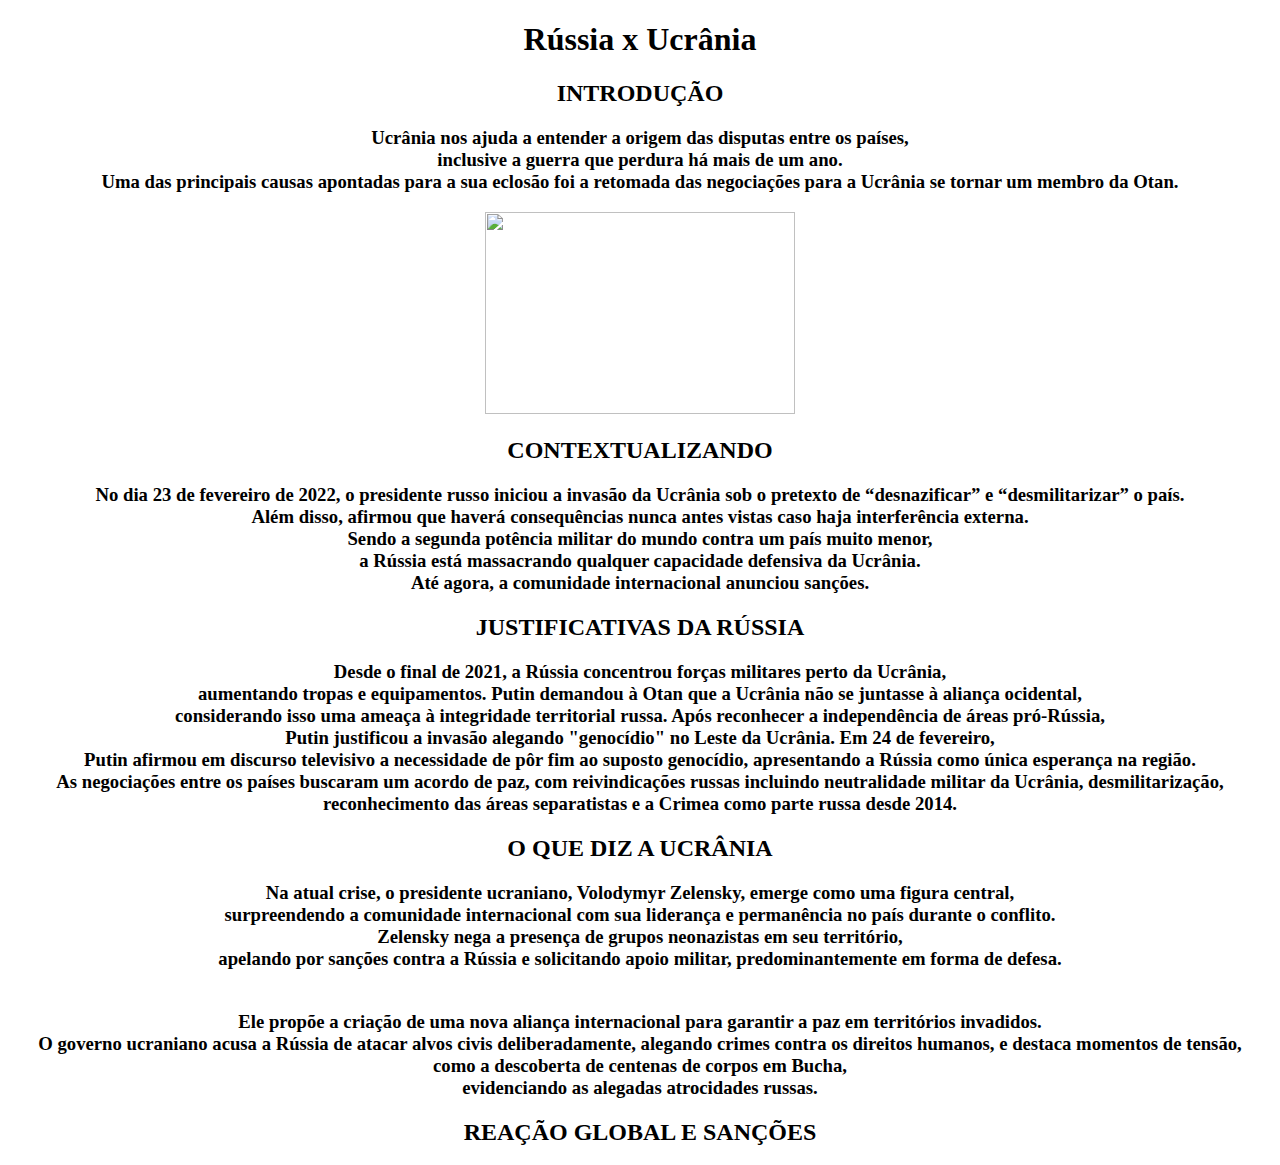
==== index.html @ 1dba1adb "começo" ====
<!doctype html>
<html>
<head>
    <center>
    <body bgcolor="white">

 <title>Rússia  x  Ucrânia </title>

 <h1> Rússia  x Ucrânia </h1>

 <p> <h2><b>INTRODUÇÃO </h2>

   <h3> Ucrânia nos ajuda a entender a origem das disputas entre os países,<br> inclusive a guerra que perdura há mais de um ano.
    <br> Uma das principais causas apontadas para a sua eclosão foi a retomada das negociações para a Ucrânia se tornar um membro da Otan.</B></h3>

    <img src="https://cbic.org.br/wp-content/uploads/2022/03/whatsapp-image-2022-03-08-at-1702271-1024x575.jpeg"height="202" width="310">

<h2><B>CONTEXTUALIZANDO</h2> 

<h3><P>No dia 23 de fevereiro de 2022, o presidente russo iniciou a invasão da Ucrânia sob o pretexto de “desnazificar” e “desmilitarizar” o país.<br>
     Além disso, afirmou que haverá consequências nunca antes vistas caso haja interferência externa.<br> Sendo a segunda potência militar do mundo contra um país muito menor,<br>
      a Rússia está massacrando qualquer capacidade defensiva da Ucrânia.<br> Até agora, a comunidade internacional anunciou sanções.</P></h3>

     <h2>JUSTIFICATIVAS DA RÚSSIA</h2>

     <h3><P>Desde o final de 2021, a Rússia concentrou forças militares perto da Ucrânia, <br>aumentando tropas e equipamentos. Putin demandou à Otan que a Ucrânia não se juntasse à aliança ocidental, <br> 
        considerando isso uma ameaça à integridade territorial russa. Após reconhecer a independência de áreas pró-Rússia,<br> Putin justificou a invasão alegando "genocídio" no Leste da Ucrânia. Em 24 de fevereiro,<br>
         Putin afirmou em discurso televisivo a necessidade de pôr fim ao suposto genocídio, apresentando a Rússia como única esperança na região. <br> 
         As negociações entre os países buscaram um acordo de paz, com reivindicações russas incluindo neutralidade militar da Ucrânia, desmilitarização,<br>
          reconhecimento das áreas separatistas e a Crimea como parte russa desde 2014.</P></h3>

     <h2>O QUE DIZ A UCRÂNIA</h2>

     <h3><p>Na atual crise, o presidente ucraniano, Volodymyr Zelensky, emerge como uma figura central, <br> surpreendendo a comunidade internacional com sua liderança e permanência no país durante o conflito.<br>
         Zelensky nega a presença de grupos neonazistas em seu território,<br> apelando por sanções contra a Rússia e solicitando apoio militar, predominantemente em forma de defesa.</p><br>
        Ele propõe a criação de uma nova aliança internacional para garantir a paz em territórios invadidos.<br>
         O governo ucraniano acusa a Rússia de atacar alvos civis deliberadamente, alegando crimes contra os direitos humanos, e destaca momentos de tensão, <br> 
         como a descoberta de centenas de corpos em Bucha, <br>evidenciando as alegadas atrocidades russas.</B></h3>

     <h2>REAÇÃO GLOBAL E SANÇÕES</h2>

     <h3></h3>
    
<p></h4> </p>
     </body>
    </center>
 <link rel="stylesheet" href="style.css">
</head>
<body>
 <script src="script.js"></script>
</body>
</html>
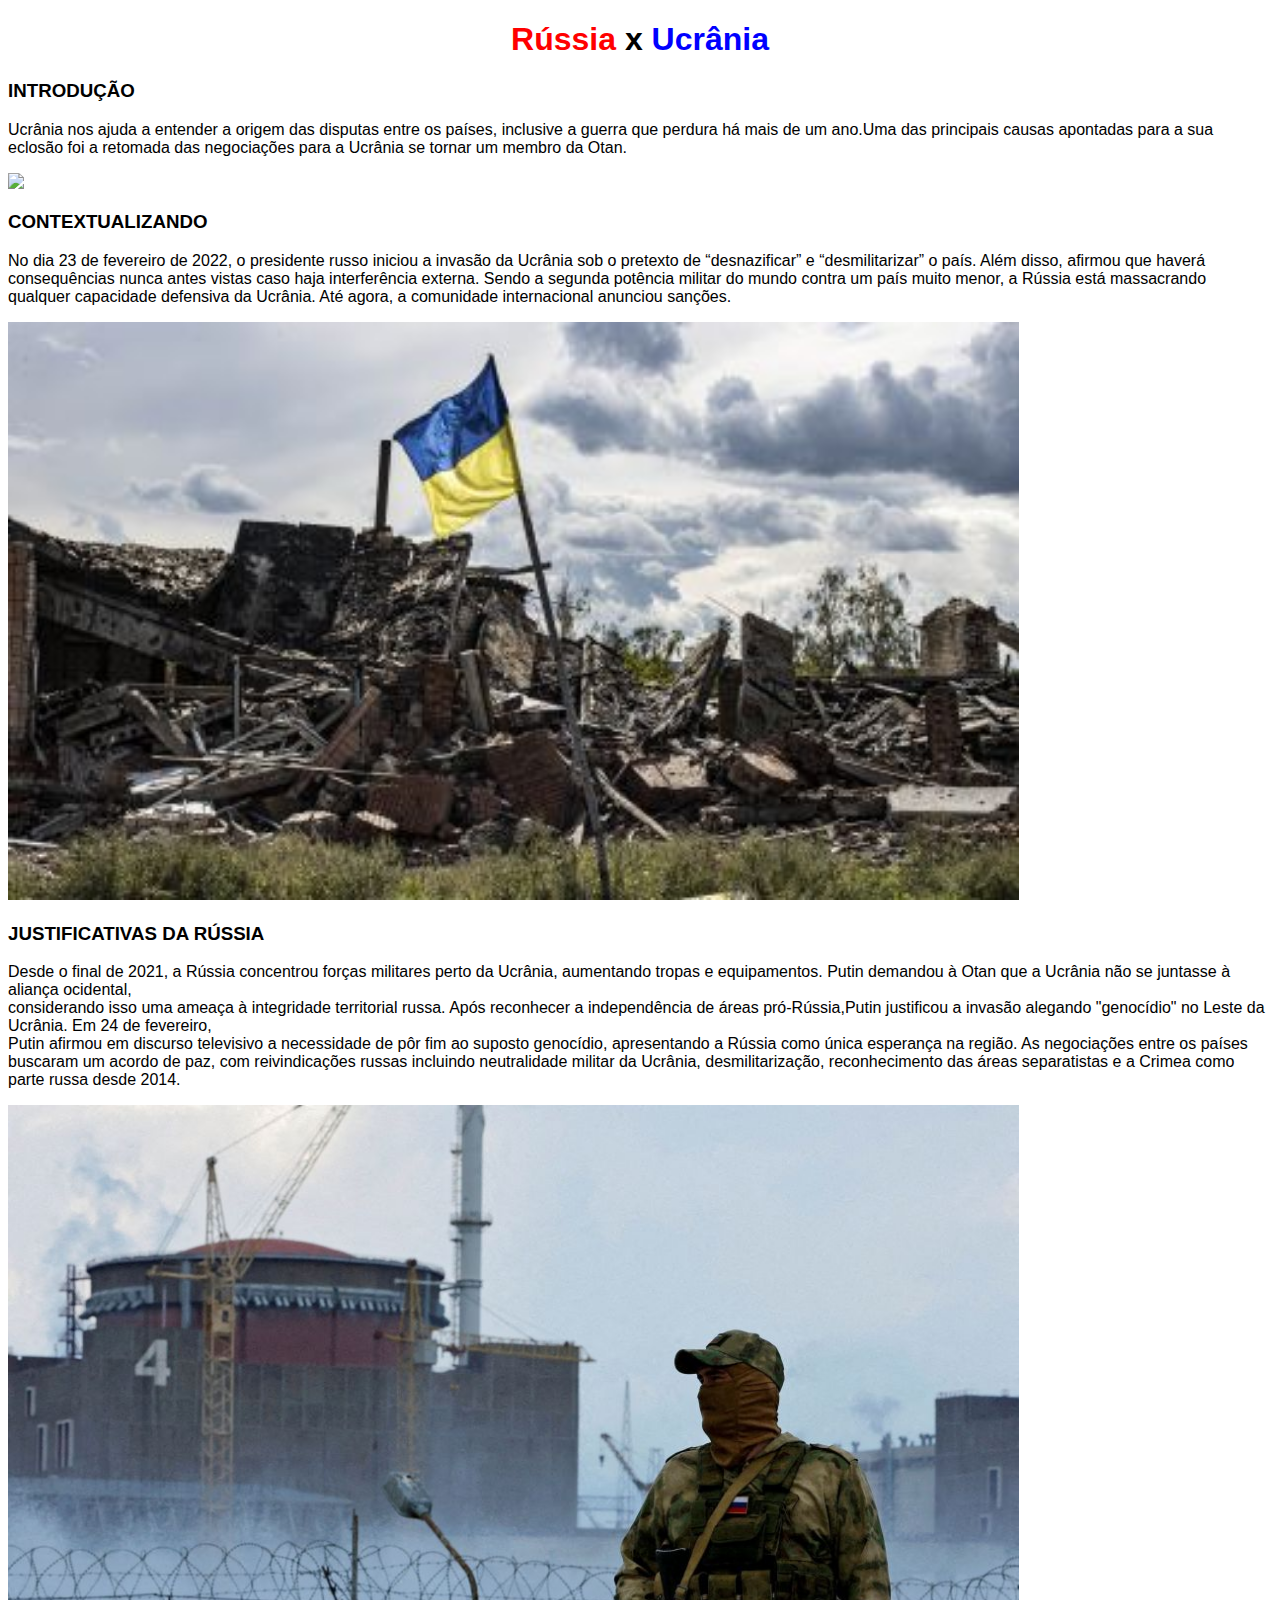
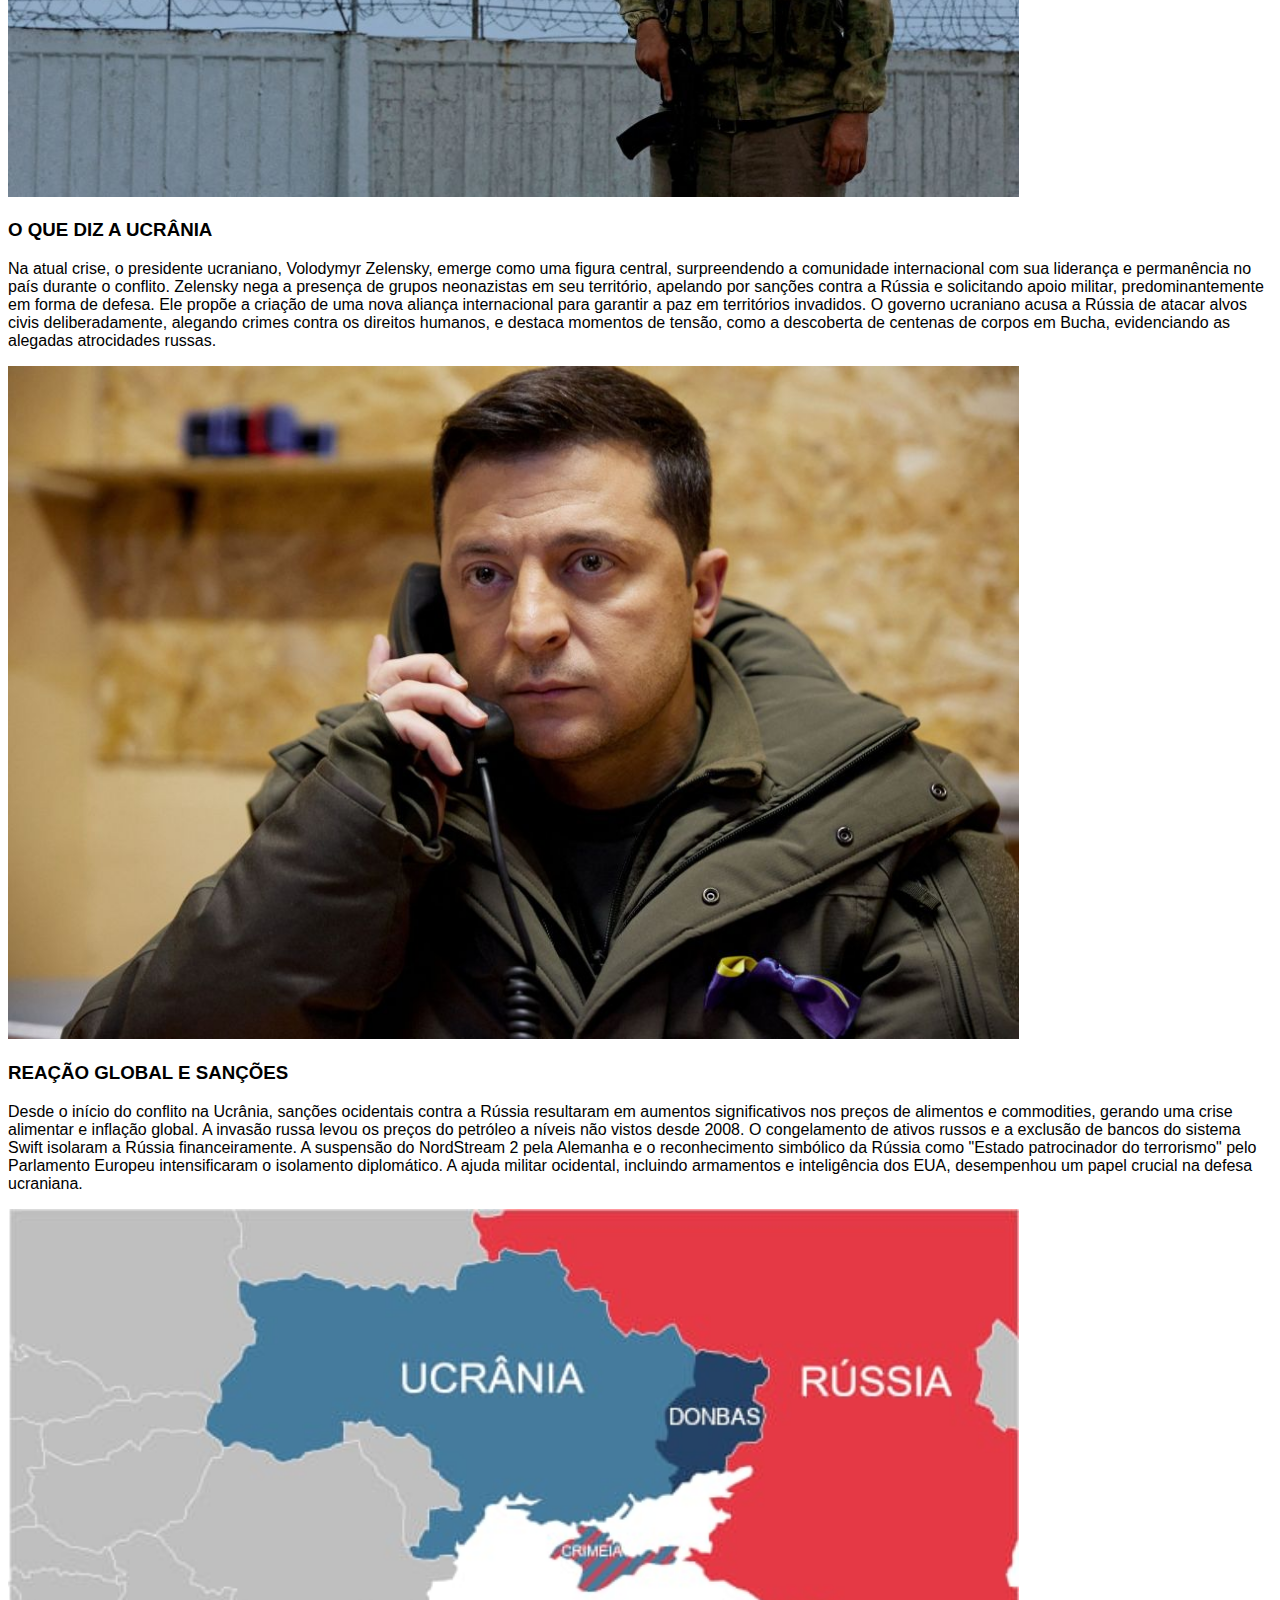
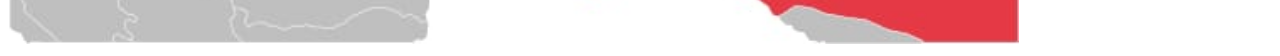
==== commit 7757f86f: "att responsive" ====
--- a/index.html
+++ b/index.html
@@ -1,53 +1,76 @@
+<!DOCTYPE html>
+<html lang="pt-br">
 
-<!doctype html>
-<html>
 <head>
-    <center>
-    <body bgcolor="white">
+    <meta charset="UTF-8">
+    <meta name="viewport" content="width=device-width, initial-scale=1.0">
+    <link rel="stylesheet" href="css/style.css">
+    <title>Projeto Nilton</title>
+</head>
 
- <title>Rússia  x  Ucrânia </title>
+<body>
+    <div class="lucas">
 
- <h1> Rússia  x Ucrânia </h1>
+        <h1><b style="color: red;"> Rússia</b> x <b style="color: blue;"> Ucrânia</b></h1>
 
- <p> <h2><b>INTRODUÇÃO </h2>
+        <h3>INTRODUÇÃO</h3>
+        <p>Ucrânia nos ajuda a entender a origem das disputas entre os países, inclusive a guerra que perdura há mais de
+            um
+            ano.Uma das principais causas apontadas para a sua eclosão foi a retomada das negociações para a Ucrânia se
+            tornar um membro da Otan.</p>
+        <img src="https://cbic.org.br/wp-content/uploads/2022/03/whatsapp-image-2022-03-08-at-1702271-1024x575.jpeg">
 
-   <h3> Ucrânia nos ajuda a entender a origem das disputas entre os países,<br> inclusive a guerra que perdura há mais de um ano.
-    <br> Uma das principais causas apontadas para a sua eclosão foi a retomada das negociações para a Ucrânia se tornar um membro da Otan.</B></h3>
+        <h3>CONTEXTUALIZANDO</h3>
+        <p>No dia 23 de fevereiro de 2022, o presidente russo iniciou a invasão da Ucrânia sob o pretexto de
+            “desnazificar”
+            e “desmilitarizar” o país.
+            Além disso, afirmou que haverá consequências nunca antes vistas caso haja interferência externa. Sendo a
+            segunda
+            potência militar do mundo contra um país muito menor,
+            a Rússia está massacrando qualquer capacidade defensiva da Ucrânia. Até agora, a comunidade internacional
+            anunciou sanções.</p>
+        <img src="img/bandeira.jpeg" alt="bandeira Ucrânia">
 
-    <img src="https://cbic.org.br/wp-content/uploads/2022/03/whatsapp-image-2022-03-08-at-1702271-1024x575.jpeg"height="202" width="310">
+    </div>
+    <div>
 
-<h2><B>CONTEXTUALIZANDO</h2> 
+        <h3>JUSTIFICATIVAS DA RÚSSIA</h3>
+        <p>Desde o final de 2021, a Rússia concentrou forças militares perto da Ucrânia, aumentando tropas e
+            equipamentos.
+            Putin demandou à Otan que a Ucrânia não se juntasse à aliança ocidental, <br>
+            considerando isso uma ameaça à integridade territorial russa. Após reconhecer a independência de áreas
+            pró-Rússia,Putin justificou a invasão alegando "genocídio" no Leste da Ucrânia. Em 24 de fevereiro,<br>
+            Putin afirmou em discurso televisivo a necessidade de pôr fim ao suposto genocídio, apresentando a Rússia
+            como
+            única esperança na região.
+            As negociações entre os países buscaram um acordo de paz, com reivindicações russas incluindo neutralidade
+            militar da Ucrânia, desmilitarização,
+            reconhecimento das áreas separatistas e a Crimea como parte russa desde 2014.</p>
+        <img src="img/soldado.jpeg" alt="militar">
+    </div>
+    <div>
+        <h3>O QUE DIZ A UCRÂNIA</h3>
+        <p>Na atual crise, o presidente ucraniano, Volodymyr Zelensky, emerge como uma figura central, surpreendendo a
+            comunidade internacional com sua liderança e permanência no país durante o conflito.
+            Zelensky nega a presença de grupos neonazistas em seu território, apelando por sanções contra a Rússia e
+            solicitando apoio militar, predominantemente em forma de defesa.
+            Ele propõe a criação de uma nova aliança internacional para garantir a paz em territórios invadidos.
+            O governo ucraniano acusa a Rússia de atacar alvos civis deliberadamente, alegando crimes contra os direitos
+            humanos, e destaca momentos de tensão,
+            como a descoberta de centenas de corpos em Bucha, evidenciando as alegadas atrocidades russas. </p>
+        <img src="img/ucrania.jpeg" alt="presidente">
+    </div>
+    <div>
+        <h3>REAÇÃO GLOBAL E SANÇÕES</h3>
+        <p>Desde o início do conflito na Ucrânia, sanções ocidentais contra a Rússia resultaram em aumentos
+            significativos nos preços de alimentos e commodities, gerando uma crise alimentar e inflação global. A
+            invasão russa levou os preços do petróleo a níveis não vistos desde 2008. O congelamento de ativos russos e
+            a exclusão de bancos do sistema Swift isolaram a Rússia financeiramente. A suspensão do NordStream 2 pela
+            Alemanha e o reconhecimento simbólico da Rússia como "Estado patrocinador do terrorismo" pelo Parlamento
+            Europeu intensificaram o isolamento diplomático. A ajuda militar ocidental, incluindo armamentos e
+            inteligência dos EUA, desempenhou um papel crucial na defesa ucraniana.</p>
+        <img src="img/ucrania-pais.jpeg" alt="país-mapa">
+    </div>
+</body>
 
-<h3><P>No dia 23 de fevereiro de 2022, o presidente russo iniciou a invasão da Ucrânia sob o pretexto de “desnazificar” e “desmilitarizar” o país.<br>
-     Além disso, afirmou que haverá consequências nunca antes vistas caso haja interferência externa.<br> Sendo a segunda potência militar do mundo contra um país muito menor,<br>
-      a Rússia está massacrando qualquer capacidade defensiva da Ucrânia.<br> Até agora, a comunidade internacional anunciou sanções.</P></h3>
-
-     <h2>JUSTIFICATIVAS DA RÚSSIA</h2>
-
-     <h3><P>Desde o final de 2021, a Rússia concentrou forças militares perto da Ucrânia, <br>aumentando tropas e equipamentos. Putin demandou à Otan que a Ucrânia não se juntasse à aliança ocidental, <br> 
-        considerando isso uma ameaça à integridade territorial russa. Após reconhecer a independência de áreas pró-Rússia,<br> Putin justificou a invasão alegando "genocídio" no Leste da Ucrânia. Em 24 de fevereiro,<br>
-         Putin afirmou em discurso televisivo a necessidade de pôr fim ao suposto genocídio, apresentando a Rússia como única esperança na região. <br> 
-         As negociações entre os países buscaram um acordo de paz, com reivindicações russas incluindo neutralidade militar da Ucrânia, desmilitarização,<br>
-          reconhecimento das áreas separatistas e a Crimea como parte russa desde 2014.</P></h3>
-
-     <h2>O QUE DIZ A UCRÂNIA</h2>
-
-     <h3><p>Na atual crise, o presidente ucraniano, Volodymyr Zelensky, emerge como uma figura central, <br> surpreendendo a comunidade internacional com sua liderança e permanência no país durante o conflito.<br>
-         Zelensky nega a presença de grupos neonazistas em seu território,<br> apelando por sanções contra a Rússia e solicitando apoio militar, predominantemente em forma de defesa.</p><br>
-        Ele propõe a criação de uma nova aliança internacional para garantir a paz em territórios invadidos.<br>
-         O governo ucraniano acusa a Rússia de atacar alvos civis deliberadamente, alegando crimes contra os direitos humanos, e destaca momentos de tensão, <br> 
-         como a descoberta de centenas de corpos em Bucha, <br>evidenciando as alegadas atrocidades russas.</B></h3>
-
-     <h2>REAÇÃO GLOBAL E SANÇÕES</h2>
-
-     <h3></h3>
-    
-<p></h4> </p>
-     </body>
-    </center>
- <link rel="stylesheet" href="style.css">
-</head>
-<body>
- <script src="script.js"></script>
-</body>
 </html>--- a/css/style.css
+++ b/css/style.css
@@ -0,0 +1,13 @@
+@charset "UTF-8";
+
+body{
+    font-family: Arial, Helvetica, sans-serif;
+}
+
+h1{
+    text-align: center;
+}
+ 
+img{
+    width: 80%;
+}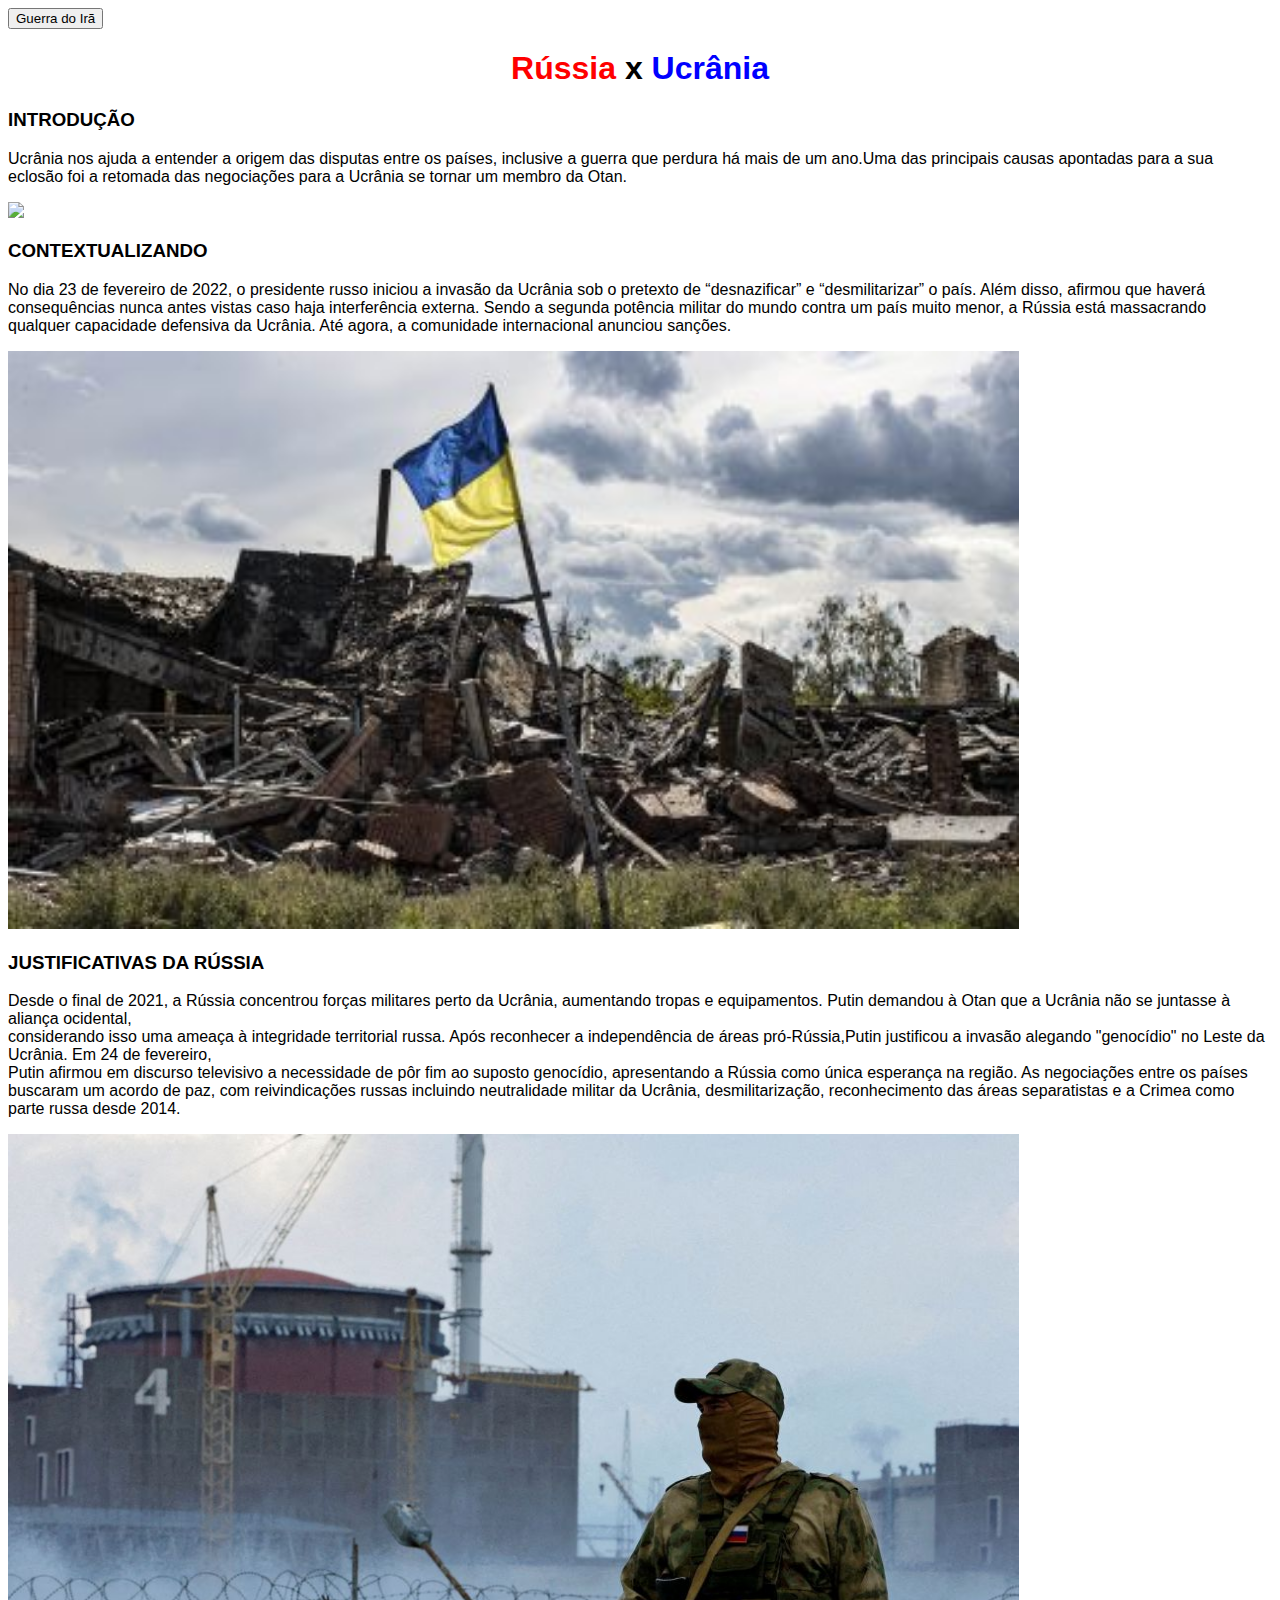
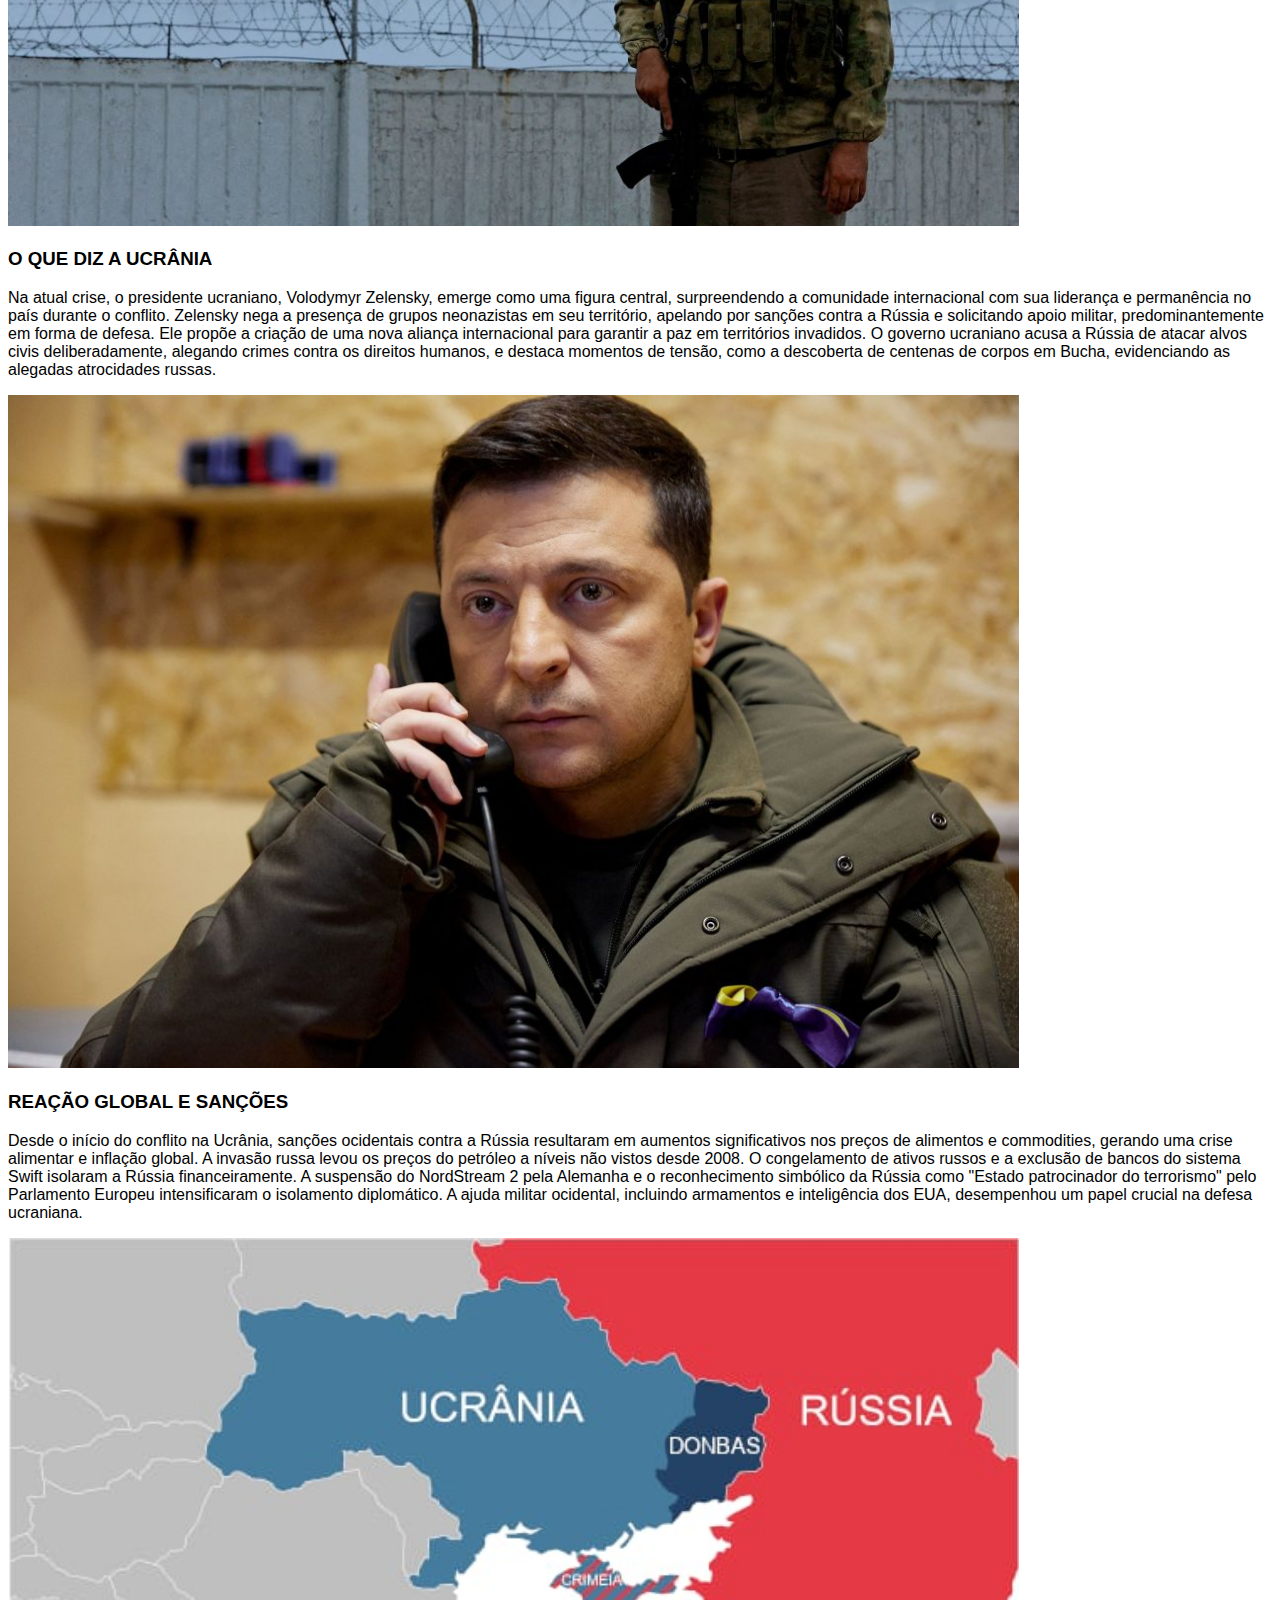
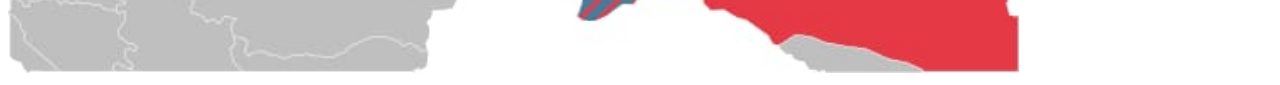
==== commit d054521e: "atualização page" ====
--- a/index.html
+++ b/index.html
@@ -9,6 +9,9 @@
 </head>
 
 <body>
+    <a href="http://127.0.0.1:5500/Ira.html">
+        <button class="btn">Guerra do Irã</button>
+    </a>
     <div class="lucas">
 
         <h1><b style="color: red;"> Rússia</b> x <b style="color: blue;"> Ucrânia</b></h1>
@@ -31,9 +34,6 @@
             anunciou sanções.</p>
         <img src="img/bandeira.jpeg" alt="bandeira Ucrânia">
 
-    </div>
-    <div>
-
         <h3>JUSTIFICATIVAS DA RÚSSIA</h3>
         <p>Desde o final de 2021, a Rússia concentrou forças militares perto da Ucrânia, aumentando tropas e
             equipamentos.
@@ -47,8 +47,7 @@
             militar da Ucrânia, desmilitarização,
             reconhecimento das áreas separatistas e a Crimea como parte russa desde 2014.</p>
         <img src="img/soldado.jpeg" alt="militar">
-    </div>
-    <div>
+
         <h3>O QUE DIZ A UCRÂNIA</h3>
         <p>Na atual crise, o presidente ucraniano, Volodymyr Zelensky, emerge como uma figura central, surpreendendo a
             comunidade internacional com sua liderança e permanência no país durante o conflito.
@@ -59,8 +58,7 @@
             humanos, e destaca momentos de tensão,
             como a descoberta de centenas de corpos em Bucha, evidenciando as alegadas atrocidades russas. </p>
         <img src="img/ucrania.jpeg" alt="presidente">
-    </div>
-    <div>
+
         <h3>REAÇÃO GLOBAL E SANÇÕES</h3>
         <p>Desde o início do conflito na Ucrânia, sanções ocidentais contra a Rússia resultaram em aumentos
             significativos nos preços de alimentos e commodities, gerando uma crise alimentar e inflação global. A
@@ -71,6 +69,7 @@
             inteligência dos EUA, desempenhou um papel crucial na defesa ucraniana.</p>
         <img src="img/ucrania-pais.jpeg" alt="país-mapa">
     </div>
+
 </body>
 
 </html>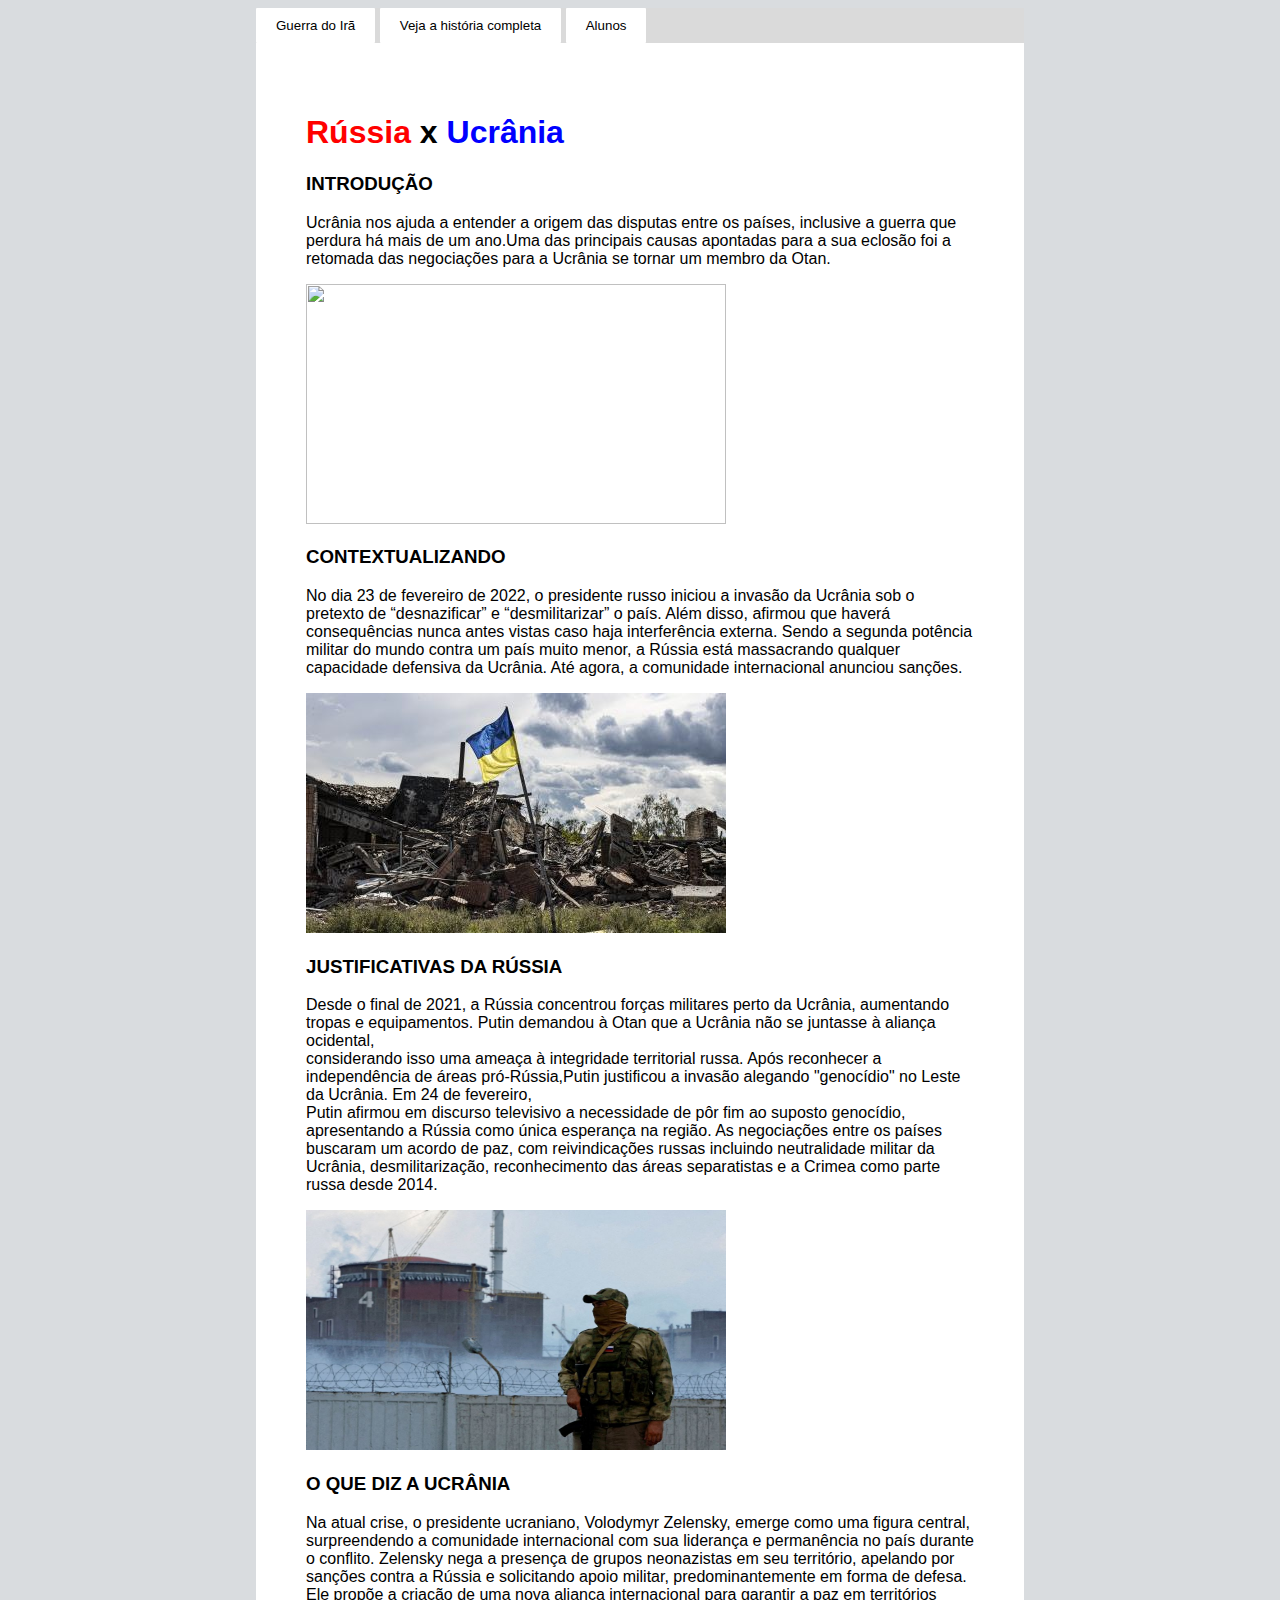
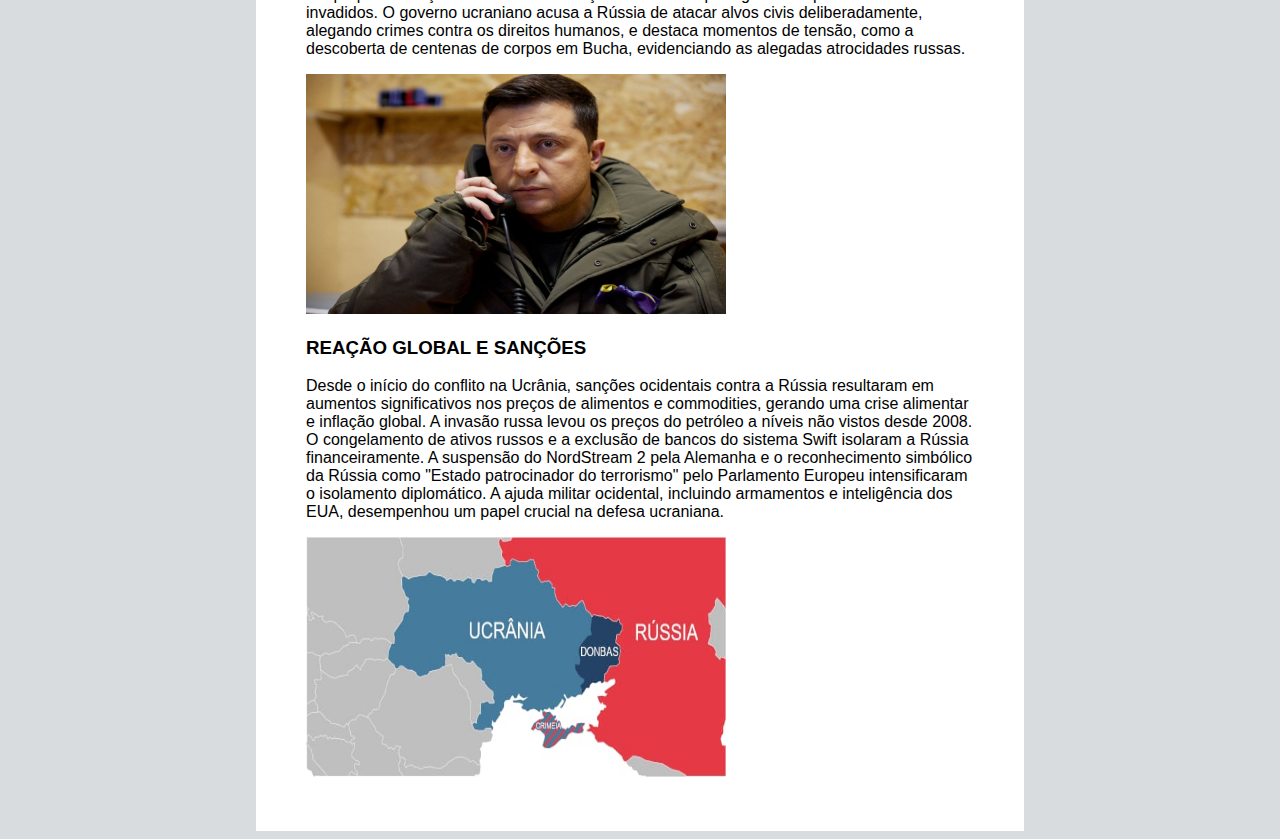
==== commit 0ff6ce63: "att final" ====
--- a/index.html
+++ b/index.html
@@ -5,13 +5,21 @@
     <meta charset="UTF-8">
     <meta name="viewport" content="width=device-width, initial-scale=1.0">
     <link rel="stylesheet" href="css/style.css">
-    <title>Projeto Nilton</title>
+    <title>Rússia x Ucrânia</title>
 </head>
 
 <body>
-    <a href="http://127.0.0.1:5500/Ira.html">
-        <button class="btn">Guerra do Irã</button>
-    </a>
+    <div class="home">
+        <a href="http://127.0.0.1:5500/Ira.html">
+            <button class="btn">Guerra do Irã</button>
+        </a>
+        <a href="https://www.nationalgeographicbrasil.com/historia/2022/02/russia-e-ucrania-a-complicada-historia-que-conecta-e-divide-os-dois-paises" target="_blank">
+            <button class="btn">Veja a história completa</button>
+        </a>
+        <a href="http://127.0.0.1:5500/alunos.html">
+            <button class="btn">Alunos</button>
+        </a>
+    </div>
     <div class="lucas">
 
         <h1><b style="color: red;"> Rússia</b> x <b style="color: blue;"> Ucrânia</b></h1>
--- a/css/style.css
+++ b/css/style.css
@@ -1,13 +1,80 @@
-@charset "UTF-8";
+@charset "utf-8";
 
-body{
+body {
+    margin-left: 20%;
+    margin-right: 20%;
+    background-color: rgb(217, 220, 223);
     font-family: Arial, Helvetica, sans-serif;
 }
 
-h1{
-    text-align: center;
+div {
+    background-color: white;
+    padding: 50px;
 }
- 
-img{
-    width: 80%;
+
+img {
+    width: 420px;
+    height: 240px;
+}
+
+.btn {
+    border: none;
+    background-color: white;
+    color: black;
+    transition: 0.5s;
+    padding: 10px 20px 10px 20px;
+    border-radius: 1px;
+}
+
+.btn:hover {
+    color: black;
+    background-color: rgb(169, 169, 169);
+    transition: 0.5s;
+}
+
+.site {
+    display: none;
+}
+
+.home{
+    padding: 5px;
+    background-color: rgb(218, 218, 218);
+    padding: 0;
+}
+
+a{
+    text-decoration: none;
+}
+
+
+
+@media (max-width: 865px) {
+
+    body {
+        margin: 0;
+        overflow-x: hidden;
+    }
+
+    img {
+        width: 100%;
+    }
+
+    .home{
+        display: flex;
+        justify-content: right;
+    }
+    .btn {
+        border: none;
+        background-color: white;
+        color: black;
+        transition: 0.5s;
+        padding: 5px 10px 5px 10px;
+        border-radius: 1px;
+    }
+    
+    .btn:hover {
+        color: black;
+        background-color: rgb(169, 169, 169);
+        transition: 0.5s;
+    }
 }